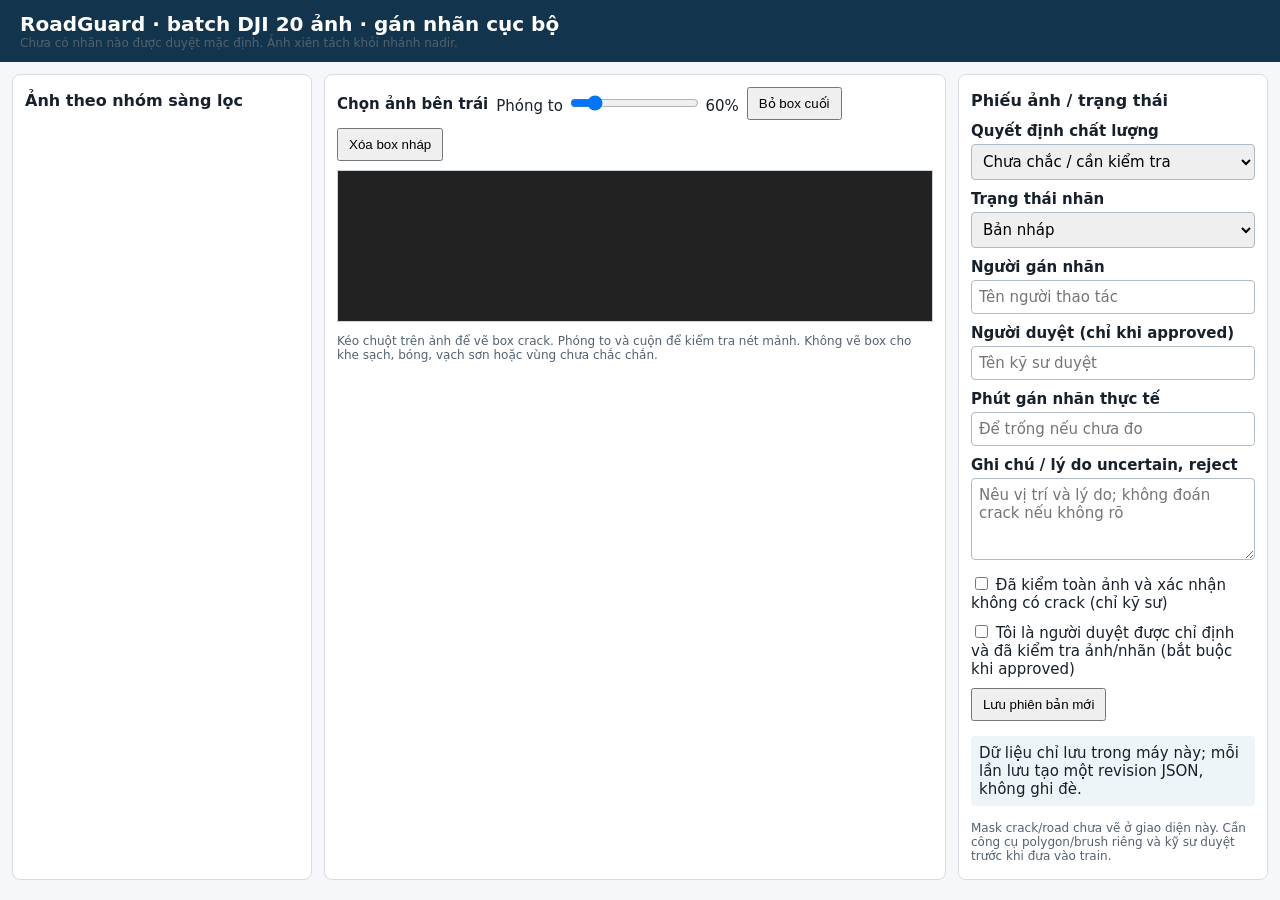
==== tools/dji_crack_annotation_ui.html @ 57de370f "data: prepare local DJI crack annotation pilot" ====
<!doctype html>
<html lang="vi">
<head>
  <meta charset="utf-8">
  <meta name="viewport" content="width=device-width,initial-scale=1">
  <title>RoadGuard — DJI crack pilot 20 ảnh</title>
  <style>
    body{font:15px system-ui,sans-serif;margin:0;background:#f5f7fa;color:#17212b}
    header{background:#12344c;color:white;padding:12px 20px}h1{font-size:20px;margin:0}
    main{display:grid;grid-template-columns:300px minmax(0,1fr) 310px;gap:12px;padding:12px;height:calc(100vh - 70px);box-sizing:border-box}
    section{background:white;border:1px solid #d6dce2;border-radius:8px;padding:12px;overflow:auto}
    h2{font-size:16px;margin:4px 0 12px}.item{display:block;width:100%;text-align:left;background:#fff;border:1px solid #d6dce2;border-radius:5px;padding:7px;margin-bottom:6px;cursor:pointer}
    .item:hover,.item.active{background:#e5f3fc;border-color:#1976aa}.group{margin:14px 0 6px;font-weight:700}
    .meta{font-size:12px;color:#536271;line-height:1.4}.toolbar{display:flex;gap:8px;align-items:center;flex-wrap:wrap;margin-bottom:9px}
    .canvas-wrap{overflow:auto;max-height:calc(100vh - 190px);border:1px solid #c8d3dc;background:#222}
    canvas{display:block;cursor:crosshair}.field{display:block;margin:10px 0}.field span{display:block;font-weight:600;margin-bottom:4px}
    input:not([type=checkbox]):not([type=range]),select,textarea{width:100%;box-sizing:border-box;padding:7px;border:1px solid #aebbc5;border-radius:4px;font:inherit}
    textarea{height:82px}button{cursor:pointer;padding:7px 10px}.small{font-size:12px;color:#536271}
    #notice{white-space:pre-wrap;padding:8px;border-radius:4px;background:#eef5f8;min-height:22px}
    #boxes{font-size:12px;max-height:95px;overflow:auto}.danger{color:#9d2e1e}.good{color:#176c36}
    @media(max-width:1050px){main{grid-template-columns:210px 1fr;height:auto}section:last-child{grid-column:1/-1}}
  </style>
</head>
<body>
<header><h1>RoadGuard · batch DJI 20 ảnh · gán nhãn cục bộ</h1><div class="small">Chưa có nhãn nào được duyệt mặc định. Ảnh xiên tách khỏi nhánh nadir.</div></header>
<main>
  <section><h2>Ảnh theo nhóm sàng lọc</h2><div id="items"></div></section>
  <section>
    <div class="toolbar"><strong id="current">Chọn ảnh bên trái</strong><label>Phóng to <input id="zoom" type="range" min="35" max="200" value="60"> <span id="zoom-value">60%</span></label><button id="undo" type="button">Bỏ box cuối</button><button id="clear" type="button">Xóa box nháp</button></div>
    <div class="canvas-wrap"><canvas id="canvas"></canvas></div>
    <p class="small">Kéo chuột trên ảnh để vẽ box crack. Phóng to và cuộn để kiểm tra nét mảnh. Không vẽ box cho khe sạch, bóng, vạch sơn hoặc vùng chưa chắc chắn.</p>
    <div id="boxes"></div>
  </section>
  <section>
    <h2>Phiếu ảnh / trạng thái</h2><div id="provenance" class="meta"></div>
    <label class="field"><span>Quyết định chất lượng</span><select id="quality"><option value="uncertain">Chưa chắc / cần kiểm tra</option><option value="accept">Đủ chất lượng</option><option value="reject">Loại khỏi pilot</option></select></label>
    <label class="field"><span>Trạng thái nhãn</span><select id="status"><option value="draft">Bản nháp</option><option value="pending_review">Chờ kỹ sư duyệt</option><option value="uncertain">Không chắc crack/khe</option><option value="reject">Loại ảnh</option><option value="approved">Được kỹ sư duyệt</option></select></label>
    <label class="field"><span>Người gán nhãn</span><input id="annotator" placeholder="Tên người thao tác"></label>
    <label class="field"><span>Người duyệt (chỉ khi approved)</span><input id="reviewer" placeholder="Tên kỹ sư duyệt"></label>
    <label class="field"><span>Phút gán nhãn thực tế</span><input id="minutes" type="number" min="0" max="1440" step="0.1" placeholder="Để trống nếu chưa đo"></label>
    <label class="field"><span>Ghi chú / lý do uncertain, reject</span><textarea id="notes" placeholder="Nêu vị trí và lý do; không đoán crack nếu không rõ"></textarea></label>
    <label class="field"><input id="negative" type="checkbox"> Đã kiểm toàn ảnh và xác nhận không có crack (chỉ kỹ sư)</label>
    <label class="field"><input id="confirm" type="checkbox"> Tôi là người duyệt được chỉ định và đã kiểm tra ảnh/nhãn (bắt buộc khi approved)</label>
    <button id="save" type="button">Lưu phiên bản mới</button>
    <p id="notice" role="status">Dữ liệu chỉ lưu trong máy này; mỗi lần lưu tạo một revision JSON, không ghi đè.</p>
    <p class="small">Mask crack/road chưa vẽ ở giao diện này. Cần công cụ polygon/brush riêng và kỹ sư duyệt trước khi đưa vào train.</p>
  </section>
</main>
<script src="/ui.js"></script>
</body></html>
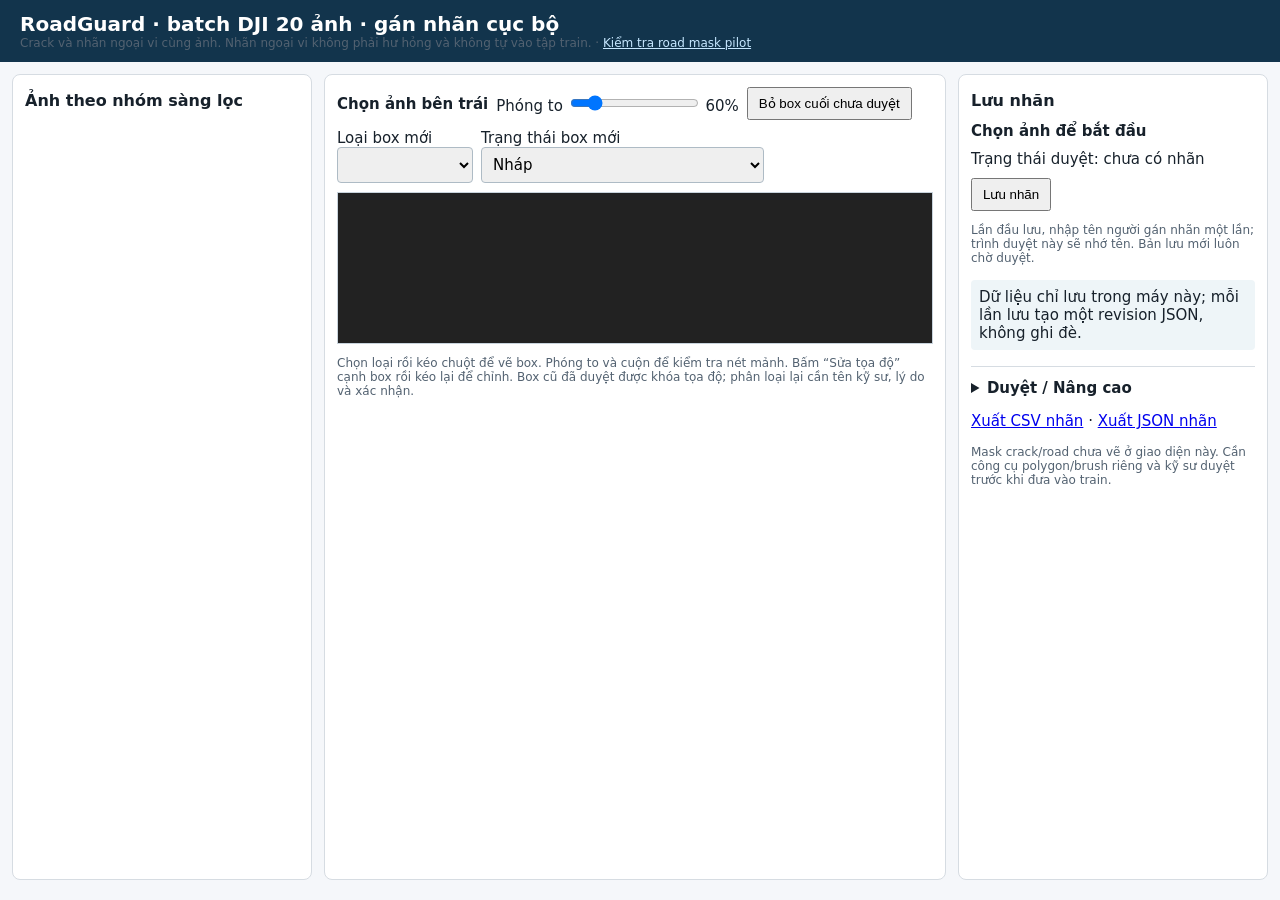
==== commit 8927e107: "chore: phát hành RoadGuard cho khảo sát mặt đường bê tông" ====
--- a/tools/dji_crack_annotation_ui.html
+++ b/tools/dji_crack_annotation_ui.html
@@ -17,32 +17,44 @@
     input:not([type=checkbox]):not([type=range]),select,textarea{width:100%;box-sizing:border-box;padding:7px;border:1px solid #aebbc5;border-radius:4px;font:inherit}
     textarea{height:82px}button{cursor:pointer;padding:7px 10px}.small{font-size:12px;color:#536271}
     #notice{white-space:pre-wrap;padding:8px;border-radius:4px;background:#eef5f8;min-height:22px}
-    #boxes{font-size:12px;max-height:95px;overflow:auto}.danger{color:#9d2e1e}.good{color:#176c36}
+    #save-state{font-weight:700;margin:10px 0}#review-state{margin:10px 0}details{border-top:1px solid #d6dce2;margin-top:16px;padding-top:12px}summary{cursor:pointer;font-weight:700}
+    #boxes{font-size:12px;max-height:280px;overflow:auto}.box-row{display:grid;grid-template-columns:1fr 1fr auto auto;gap:4px;align-items:center;margin:5px 0;padding:5px;border:1px solid #d6dce2;border-radius:4px}.box-row .coords{grid-column:1/-1;color:#536271}.box-row select{font-size:12px;padding:3px}.danger{color:#9d2e1e}.good{color:#176c36}
     @media(max-width:1050px){main{grid-template-columns:210px 1fr;height:auto}section:last-child{grid-column:1/-1}}
   </style>
 </head>
 <body>
-<header><h1>RoadGuard · batch DJI 20 ảnh · gán nhãn cục bộ</h1><div class="small">Chưa có nhãn nào được duyệt mặc định. Ảnh xiên tách khỏi nhánh nadir.</div></header>
+<header><h1>RoadGuard · batch DJI 20 ảnh · gán nhãn cục bộ</h1><div class="small">Crack và nhãn ngoại vi cùng ảnh. Nhãn ngoại vi không phải hư hỏng và không tự vào tập train. · <a href="/roadmask" style="color:#c6e7ff">Kiểm tra road mask pilot</a></div></header>
 <main>
   <section><h2>Ảnh theo nhóm sàng lọc</h2><div id="items"></div></section>
   <section>
-    <div class="toolbar"><strong id="current">Chọn ảnh bên trái</strong><label>Phóng to <input id="zoom" type="range" min="35" max="200" value="60"> <span id="zoom-value">60%</span></label><button id="undo" type="button">Bỏ box cuối</button><button id="clear" type="button">Xóa box nháp</button></div>
+    <div class="toolbar"><strong id="current">Chọn ảnh bên trái</strong><label>Phóng to <input id="zoom" type="range" min="35" max="200" value="60"> <span id="zoom-value">60%</span></label><button id="undo" type="button">Bỏ box cuối chưa duyệt</button></div>
+    <div class="toolbar"><label>Loại box mới <select id="new-label"></select></label><label>Trạng thái box mới <select id="new-box-status"><option value="draft">Nháp</option><option value="pending_review">Chờ duyệt</option><option value="needs_review">needs_review</option></select></label></div>
     <div class="canvas-wrap"><canvas id="canvas"></canvas></div>
-    <p class="small">Kéo chuột trên ảnh để vẽ box crack. Phóng to và cuộn để kiểm tra nét mảnh. Không vẽ box cho khe sạch, bóng, vạch sơn hoặc vùng chưa chắc chắn.</p>
+    <p class="small">Chọn loại rồi kéo chuột để vẽ box. Phóng to và cuộn để kiểm tra nét mảnh. Bấm “Sửa tọa độ” cạnh box rồi kéo lại để chỉnh. Box cũ đã duyệt được khóa tọa độ; phân loại lại cần tên kỹ sư, lý do và xác nhận.</p>
     <div id="boxes"></div>
   </section>
   <section>
-    <h2>Phiếu ảnh / trạng thái</h2><div id="provenance" class="meta"></div>
+    <h2>Lưu nhãn</h2><div id="provenance" class="meta"></div>
+    <p id="save-state" role="status">Chọn ảnh để bắt đầu</p>
+    <p id="review-state">Trạng thái duyệt: chưa có nhãn</p>
+    <button id="save" type="button">Lưu nhãn</button>
+    <p class="small">Lần đầu lưu, nhập tên người gán nhãn một lần; trình duyệt này sẽ nhớ tên. Bản lưu mới luôn chờ duyệt.</p>
+    <p id="notice" role="status">Dữ liệu chỉ lưu trong máy này; mỗi lần lưu tạo một revision JSON, không ghi đè.</p>
+    <details id="advanced"><summary>Duyệt / Nâng cao</summary>
+    <p class="small">Chỉ người được chỉ định duyệt mới sử dụng mục này. Tên và ô xác nhận chưa phải hệ thống đăng nhập/xác thực.</p>
     <label class="field"><span>Quyết định chất lượng</span><select id="quality"><option value="uncertain">Chưa chắc / cần kiểm tra</option><option value="accept">Đủ chất lượng</option><option value="reject">Loại khỏi pilot</option></select></label>
-    <label class="field"><span>Trạng thái nhãn</span><select id="status"><option value="draft">Bản nháp</option><option value="pending_review">Chờ kỹ sư duyệt</option><option value="uncertain">Không chắc crack/khe</option><option value="reject">Loại ảnh</option><option value="approved">Được kỹ sư duyệt</option></select></label>
-    <label class="field"><span>Người gán nhãn</span><input id="annotator" placeholder="Tên người thao tác"></label>
+    <label class="field"><span>Trạng thái duyệt ảnh</span><select id="status"><option value="draft">Bản nháp</option><option value="pending_review">Chờ kỹ sư duyệt</option><option value="uncertain">Không chắc crack/khe</option><option value="reject">Loại ảnh</option><option value="approved">Được kỹ sư duyệt</option></select></label>
+    <label class="field"><span>Người gán nhãn (đổi tên dùng cho lần lưu tiếp)</span><input id="annotator" placeholder="Tên người thao tác"></label>
     <label class="field"><span>Người duyệt (chỉ khi approved)</span><input id="reviewer" placeholder="Tên kỹ sư duyệt"></label>
     <label class="field"><span>Phút gán nhãn thực tế</span><input id="minutes" type="number" min="0" max="1440" step="0.1" placeholder="Để trống nếu chưa đo"></label>
     <label class="field"><span>Ghi chú / lý do uncertain, reject</span><textarea id="notes" placeholder="Nêu vị trí và lý do; không đoán crack nếu không rõ"></textarea></label>
     <label class="field"><input id="negative" type="checkbox"> Đã kiểm toàn ảnh và xác nhận không có crack (chỉ kỹ sư)</label>
     <label class="field"><input id="confirm" type="checkbox"> Tôi là người duyệt được chỉ định và đã kiểm tra ảnh/nhãn (bắt buộc khi approved)</label>
-    <button id="save" type="button">Lưu phiên bản mới</button>
-    <p id="notice" role="status">Dữ liệu chỉ lưu trong máy này; mỗi lần lưu tạo một revision JSON, không ghi đè.</p>
+    <label class="field"><input id="reclass-confirmed" type="checkbox"> Cho phép phân loại lại box crack đã duyệt (cần reviewer + lý do; vẫn giữ revision cũ)</label>
+    <button id="save-review" type="button">Lưu quyết định duyệt</button>
+    </details>
+    <p><a href="/api/export.csv" download="roadguard_pilot_labels.csv">Xuất CSV nhãn</a> · <a href="/api/export.json" download="roadguard_pilot_labels.json">Xuất JSON nhãn</a></p>
+    <div id="history" class="small"></div>
     <p class="small">Mask crack/road chưa vẽ ở giao diện này. Cần công cụ polygon/brush riêng và kỹ sư duyệt trước khi đưa vào train.</p>
   </section>
 </main>
